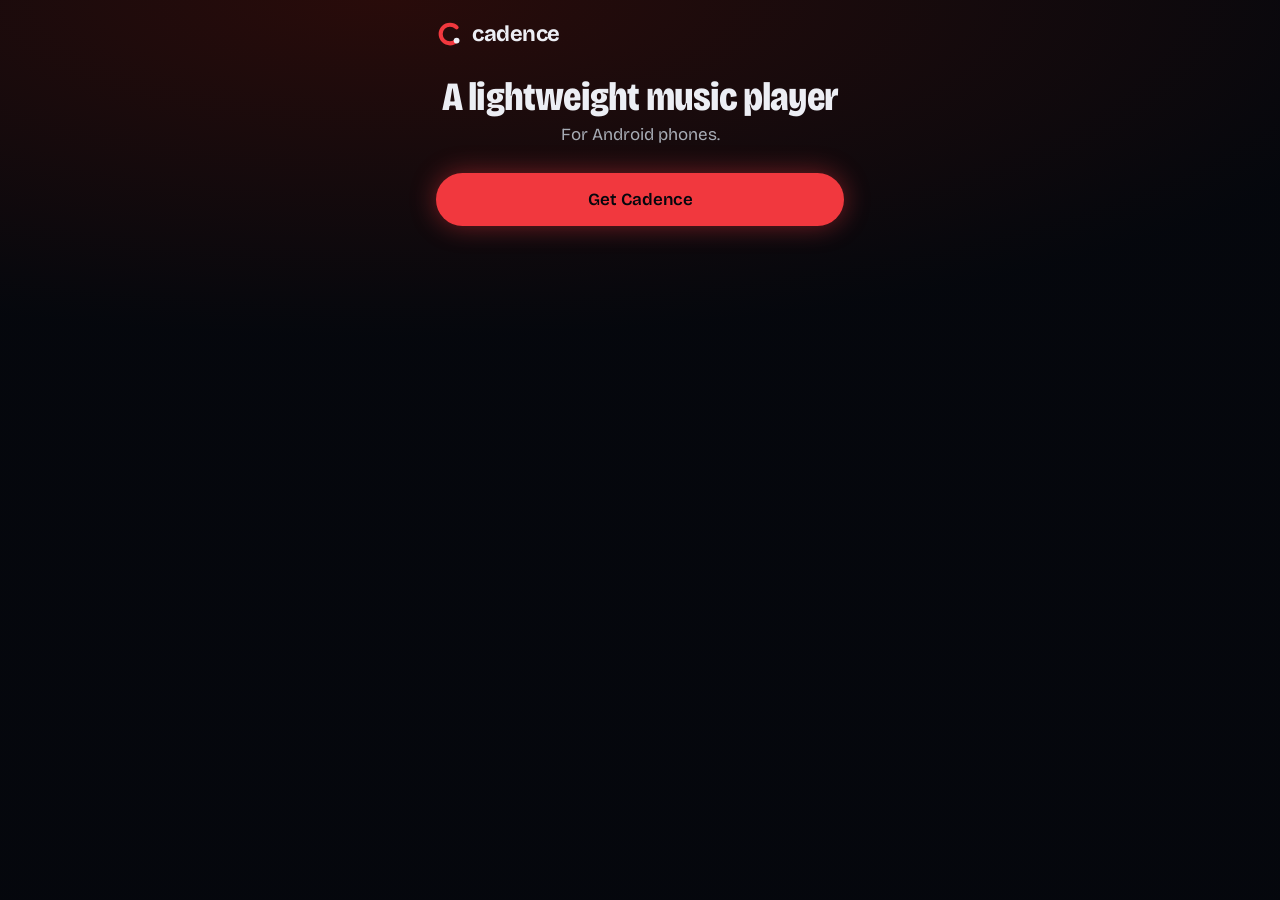
==== index.html @ 6079f97e "Cadence share page Co-Authored-By: Claude Opus 5.5 <noreply@anthropic.com>" ====
<!doctype html>
<html lang="en">
<head>
  <meta charset="utf-8" />
  <meta name="viewport" content="width=device-width, initial-scale=1, viewport-fit=cover" />
  <title>Cadence</title>
  <meta name="description" content="A lightweight music player for Android." />
  <meta name="theme-color" content="#0b0d14" />
  <link rel="icon" href="icon.png" />
  <link rel="stylesheet" href="page.css" />
</head>
<body>
  <main>
    <header class="brand">
      <svg width="28" height="28" viewBox="0 0 48 48" aria-hidden="true"><path d="M35.31 12.69A16 16 0 1 0 35.31 35.31" fill="none" stroke="var(--red)" stroke-width="7" stroke-linecap="round"/><circle cx="35.31" cy="35.31" r="5" fill="var(--text)"/></svg>
      <span>cadence</span>
    </header>
    <section class="card">
      <h1>A lightweight music player</h1>
      <p class="by">For Android phones.</p>
      <div class="actions">
        <a class="btn primary" href="https://github.com/octavianbanarizatic-hub/Cadence-releases/releases/latest">Get Cadence</a>
      </div>
    </section>
  </main>
</body>
</html>
---- page.css ----
@font-face {
  font-family: "Bricolage Grotesque";
  font-weight: 400 800;
  font-stretch: 75% 100%;
  font-display: swap;
  src: url("fonts/bricolage-latin.woff2") format("woff2");
}

@font-face {
  font-family: "DM Mono";
  font-weight: 500;
  font-display: swap;
  src: url("fonts/dm-mono-500-latin.woff2") format("woff2");
}

/* Cadence's phone colours (src/phone.css). */
:root {
  --bg: oklch(0.13 0.014 265);
  --surface: oklch(0.18 0.016 268);
  --surface-2: oklch(0.21 0.02 270);
  --line: oklch(0.3 0.014 265);
  --text: oklch(0.95 0.008 265);
  --text-2: oklch(0.74 0.014 265);
  --text-3: oklch(0.52 0.012 265);
  --red: oklch(0.63 0.22 25);
  --red-pressed: oklch(0.55 0.2 25);
  --red-text: oklch(0.7 0.19 25);
  --red-glow: oklch(0.63 0.22 25 / 0.45);
  color-scheme: dark;
}

* {
  box-sizing: border-box;
}

body {
  margin: 0;
  min-height: 100vh;
  background: radial-gradient(120% 480px at 30% 0, oklch(0.2 0.05 25), var(--bg) 70%) no-repeat, var(--bg);
  color: var(--text);
  font-family: "Bricolage Grotesque", system-ui, sans-serif;
  -webkit-font-smoothing: antialiased;
}

main {
  max-width: 440px;
  margin: 0 auto;
  padding: 20px 16px 40px;
}

.brand {
  display: flex;
  align-items: center;
  gap: 8px;
  font-weight: 700;
  font-size: 22px;
  letter-spacing: -0.02em;
  margin-bottom: 28px;
}

.card {
  text-align: center;
}

.art {
  width: min(280px, 72vw);
  aspect-ratio: 1;
  margin: 0 auto 24px;
  border-radius: 14px;
  overflow: hidden;
  background: var(--surface);
  box-shadow: 0 18px 50px oklch(0.06 0.02 280 / 0.7);
}

.art:empty {
  display: none;
}

.art img {
  width: 100%;
  height: 100%;
  object-fit: cover;
  /* The middle square of a 4:3 thumbnail with a 16:9 picture inside. */
  transform: scale(1.34);
}

.kicker {
  font-family: "DM Mono", ui-monospace, monospace;
  font-size: 12px;
  letter-spacing: 0.12em;
  text-transform: uppercase;
  color: var(--red-text);
}

h1 {
  margin: 10px 0 6px;
  font-size: clamp(28px, 8vw, 40px);
  font-stretch: 80%;
  font-weight: 800;
  line-height: 1.05;
  letter-spacing: -0.02em;
  overflow-wrap: anywhere;
}

.by {
  margin: 0 0 28px;
  color: var(--text-2);
  font-size: 17px;
}

.actions {
  display: flex;
  flex-direction: column;
  gap: 12px;
}

.btn {
  display: block;
  padding: 15px 20px;
  border-radius: 999px;
  background: var(--surface-2);
  border: 1px solid var(--line);
  color: var(--text);
  font-weight: 600;
  font-size: 17px;
  text-decoration: none;
}

.btn.primary {
  background: var(--red);
  border-color: transparent;
  color: var(--bg);
  box-shadow: 0 0 26px var(--red-glow);
}

.btn.primary:active {
  background: var(--red-pressed);
}

.get {
  margin-top: 28px;
  color: var(--text-3);
  font-size: 15px;
}

.get a {
  color: var(--text-2);
}

[hidden] {
  display: none !important;
}
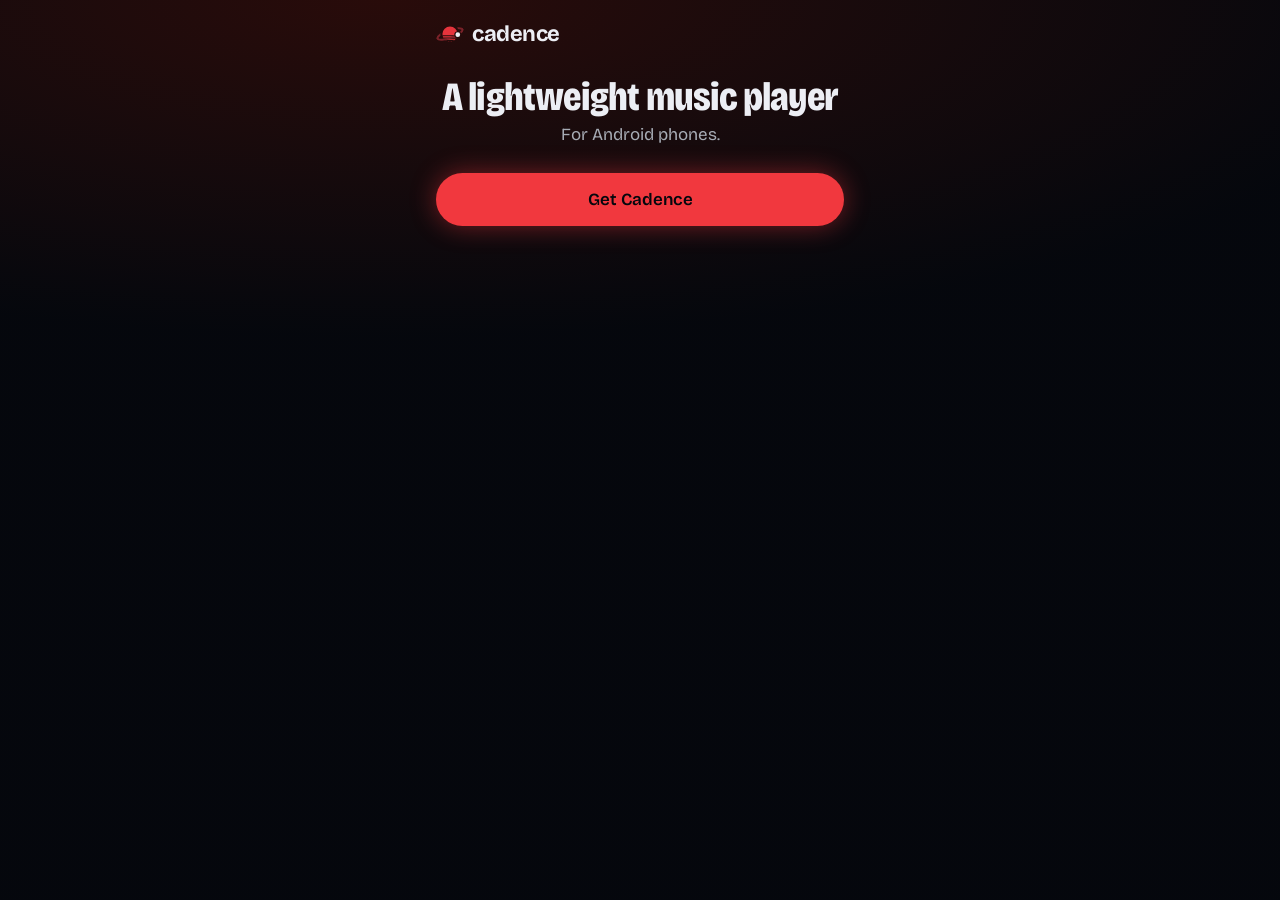
==== commit 3204db5d: "Share page: new Dusk Orbit logo and link preview picture Co-Authored-By: Claude Opus 5.5 <noreply@an" ====
--- a/index.html
+++ b/index.html
@@ -12,7 +12,7 @@
 <body>
   <main>
     <header class="brand">
-      <svg width="28" height="28" viewBox="0 0 48 48" aria-hidden="true"><path d="M35.31 12.69A16 16 0 1 0 35.31 35.31" fill="none" stroke="var(--red)" stroke-width="7" stroke-linecap="round"/><circle cx="35.31" cy="35.31" r="5" fill="var(--text)"/></svg>
+      <svg width="28" height="28" viewBox="14 14 72 72" aria-hidden="true"><defs><mask id="mm" maskUnits="userSpaceOnUse" x="0" y="0" width="100" height="100"><rect width="100" height="100" fill="#fff"/><circle cx="70.01" cy="51.7" r="9"/></mask><mask id="mp" maskUnits="userSpaceOnUse" x="0" y="0" width="100" height="100"><rect width="100" height="100" fill="#fff"/><circle cx="50" cy="50" r="25"/></mask></defs><g mask="url(#mm)"><path d="M18.05 61.63A34 10 -20 0 1 46.58 40.6A34 10 -20 0 1 81.95 38.37" fill="none" stroke="#7a2229" stroke-width="5" stroke-linecap="round" mask="url(#mp)"/><path d="M30.5 50a19.5 19.5 0 1 0 39 0a19.5 19.5 0 1 0-39 0zM30.73 53H69.27A19.5 19.5 0 0 1 68.71 55.5H31.29A19.5 19.5 0 0 1 30.73 53zM32.7 59H67.3A19.5 19.5 0 0 1 65.37 62H34.63A19.5 19.5 0 0 1 32.7 59zM36.96 64.5H63.04A19.5 19.5 0 0 1 54.39 69H45.61A19.5 19.5 0 0 1 36.96 64.5z" fill="#e5343c" fill-rule="evenodd"/><path d="M81.95 38.37A34 10 -20 0 1 53.42 59.4A34 10 -20 0 1 18.05 61.63" fill="none" stroke="#7a2229" stroke-width="5" stroke-linecap="round"/></g><circle cx="70.01" cy="51.7" r="6" fill="#eef0f5"/></svg>
       <span>cadence</span>
     </header>
     <section class="card">
